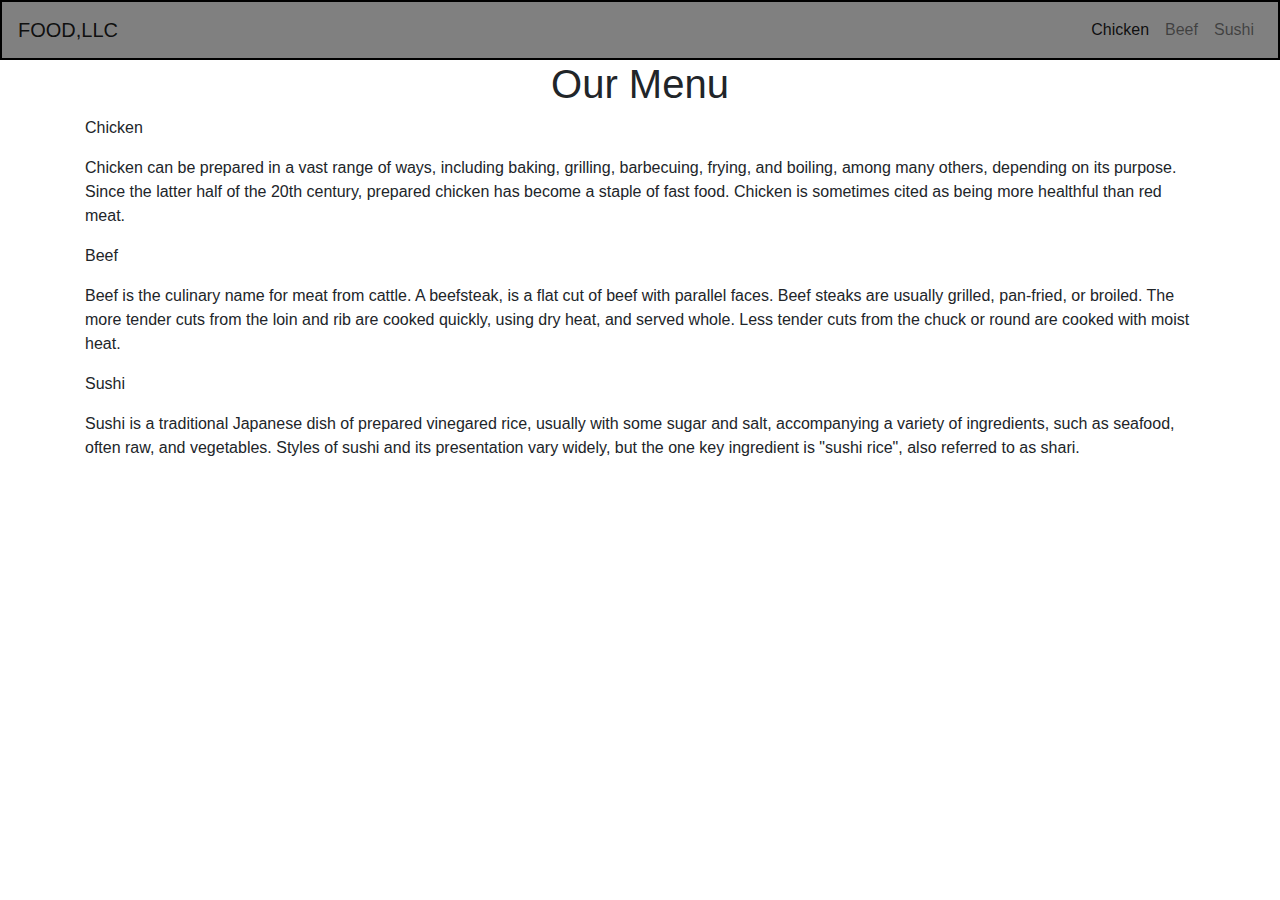
==== module3-solution/index.html @ ad75c91c "Create index.html" ====
<!doctype html>
<html lang="en">
  <head>
    <meta charset="utf-8">
    <meta http-equiv="X-UA-Compatible" content="IE=edge">
    <meta name="viewport" content="width=device-width, initial-scale=1">
    <title>Assignment solution for module 3</title>
    <meta name="viewport" content="width=device-width, initial-scale=1">
    <link rel="stylesheet" href="https://stackpath.bootstrapcdn.com/bootstrap/4.3.1/css/bootstrap.min.css"
        integrity="sha384-ggOyR0iXCbMQv3Xipma34MD+dH/1fQ784/j6cY/iJTQUOhcWr7x9JvoRxT2MZw1T" crossorigin="anonymous">
    <link rel="stylesheet" href="style.css">
</head>

<body>
    <header>
        <nav class="navbar navbar-expand-lg navbar-light" style="background-color: gray; border: 2px solid black;">
            <a class="navbar-brand" href="#">FOOD,LLC</a>
            <button class="navbar-toggler" style="border: black 2px solid;" type="button" data-toggle="collapse" data-target="#navbarNavAltMarkup"
                aria-controls="navbarNavAltMarkup" aria-expanded="false" aria-label="Toggle navigation">
                <span class="navbar-toggler-icon"></span>
            </button>

            <div class="collapse navbar-collapse justify-content-end" id="navbarNavAltMarkup">
                <div class="nav navbar-nav" id="nav-text">
                    <a class="nav-item nav-link active" href="#">Chicken<span class="sr-only">(current)</span></a>
                    <a class="nav-item nav-link" href="#"> <span class="hidden-md-up">Beef</span></a>
                    <a class="nav-item nav-link" href="#">Sushi</a>
                </div>
            </div>
        </nav>
    </header>

    <h1 class="heading-title text-center">Our Menu</h1>

    <div class="box">
        <div class="container item1">
            <section>
                <div id="chicken">
                    <p>Chicken</p>
                </div>
                <p>Chicken can be prepared in a vast range of ways, including baking, grilling, barbecuing, frying, and boiling, among many others, depending on its purpose. Since the latter half of the 20th century, prepared chicken has become a staple of fast food. Chicken is sometimes cited as being more healthful than red meat.</p>
            </section>
        </div>

        <div class="container item2">
            <section>
                <div id="beef">
                    <p>Beef</p>
                </div>
                <p>Beef is the culinary name for meat from cattle. A beefsteak, is a flat cut of beef with parallel faces. Beef steaks are usually grilled, pan-fried, or broiled. The more tender cuts from the loin and rib are cooked quickly, using dry heat, and served whole. Less tender cuts from the chuck or round are cooked with moist heat.</p>
            </section>
        </div>

        <div class="container item3">
            <section>
                <div id="sushi">
                    <p>Sushi</p>
                </div>
                <p>Sushi is a traditional Japanese dish of prepared vinegared rice, usually with some sugar and salt, accompanying a variety of ingredients, such as seafood, often raw, and vegetables. Styles of sushi and its presentation vary widely, but the one key ingredient is "sushi rice", also referred to as shari.</p>
            </section>
        </div>

    </div>



    <script src="https://code.jquery.com/jquery-3.3.1.slim.min.js"
        integrity="sha384-q8i/X+965DzO0rT7abK41JStQIAqVgRVzpbzo5smXKp4YfRvH+8abtTE1Pi6jizo" crossorigin="anonymous">
    </script>
    <script src="https://cdnjs.cloudflare.com/ajax/libs/popper.js/1.14.7/umd/popper.min.js"
        integrity="sha384-UO2eT0CpHqdSJQ6hJty5KVphtPhzWj9WO1clHTMGa3JDZwrnQq4sF86dIHNDz0W1" crossorigin="anonymous">
    </script>
    <script src="https://stackpath.bootstrapcdn.com/bootstrap/4.3.1/js/bootstrap.min.js"
        integrity="sha384-JjSmVgyd0p3pXB1rRibZUAYoIIy6OrQ6VrjIEaFf/nJGzIxFDsf4x0xIM+B07jRM" crossorigin="anonymous">
    </script>
</body>

</html>
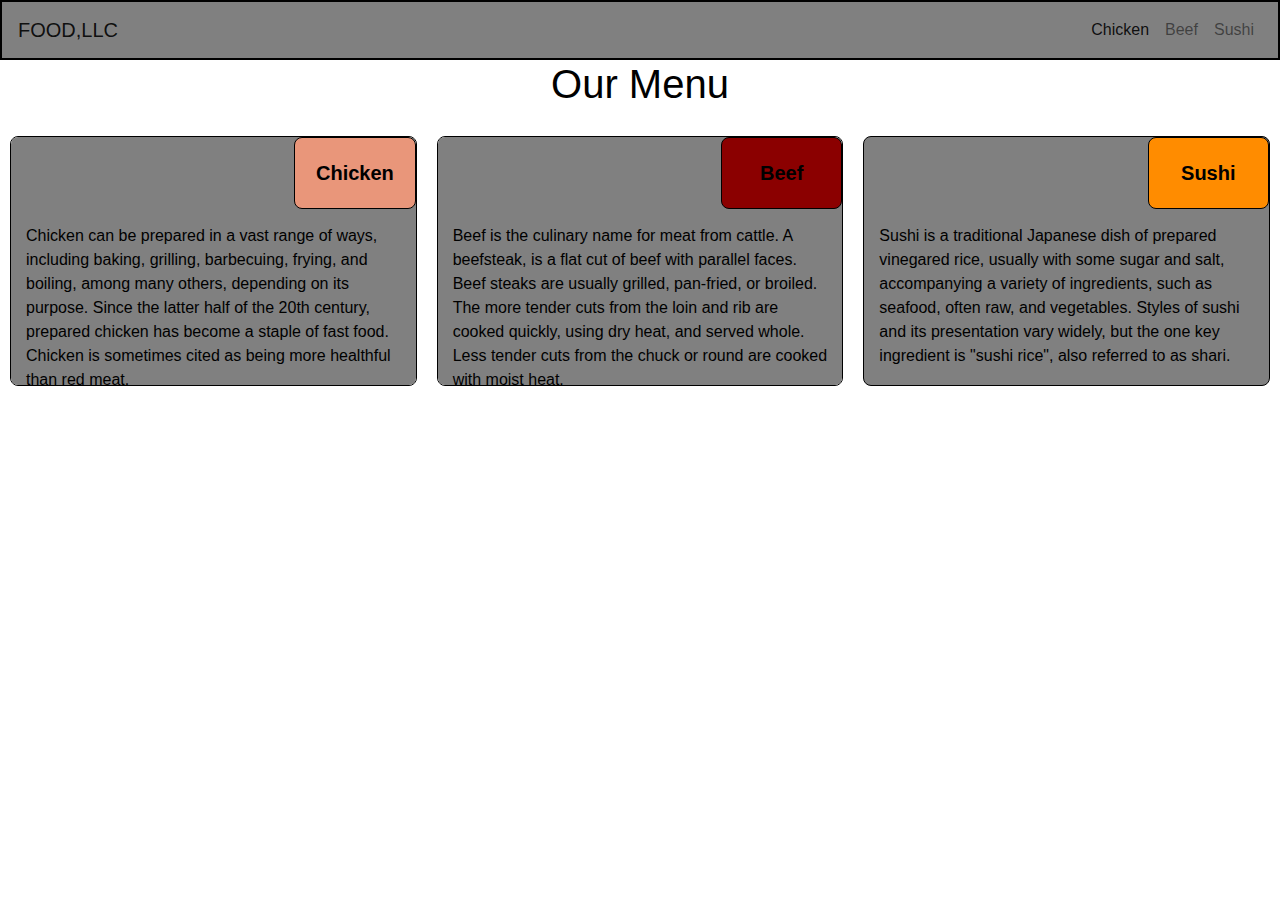
==== commit dcf9ae24: "Update index.html" ====
--- a/module3-solution/index.html
+++ b/module3-solution/index.html
@@ -8,7 +8,7 @@
     <meta name="viewport" content="width=device-width, initial-scale=1">
     <link rel="stylesheet" href="https://stackpath.bootstrapcdn.com/bootstrap/4.3.1/css/bootstrap.min.css"
         integrity="sha384-ggOyR0iXCbMQv3Xipma34MD+dH/1fQ784/j6cY/iJTQUOhcWr7x9JvoRxT2MZw1T" crossorigin="anonymous">
-    <link rel="stylesheet" href="style.css">
+    <link rel="stylesheet" href="CSS/style.css">
 </head>
 
 <body>
--- a/module3-solution/CSS/style.css
+++ b/module3-solution/CSS/style.css
@@ -0,0 +1,154 @@
+* {
+    box-sizing: border-box;
+}
+
+body {
+    font-family: 'Segoe UI', Tahoma, Geneva, Verdana, sans-serif;
+}
+
+.heading-title {
+    color: black;
+    /* text-align: center; */
+}
+
+.container {
+    border: none;
+	margin-left: auto;
+	margin-right: auto;
+	margin-top: 10px;
+	margin-bottom: 10px;
+	padding: 10px;
+}
+
+section {
+    border:	1px solid black;
+    background-color: gray;
+    border-radius: 0.5rem;
+	width: 100%;
+	height: 250px;
+	color: black;
+	position: relative;
+    overflow: auto;
+}
+
+#chicken {
+    border: 1px solid black;
+    border-radius: 0.5rem;
+	text-align: center;
+    width: 30%;
+	margin-left: 70%;
+	font-weight: bold;
+	font-size: 125%;
+	margin-bottom: 0;
+	margin-top: 0;
+	padding: 5px;
+	background-color:#E9967A;
+}
+
+#beef {
+    border: 1px solid black;
+    border-radius: 0.5rem;
+	text-align: center;
+    width: 30%;
+	margin-left: 70%;
+	font-weight: bold;
+	font-size: 125%;
+	margin-bottom: 0;
+	margin-top: 0;
+	padding: 5px;
+	background-color: #8B0000;
+}
+
+#sushi {
+    border: 1px solid black;
+    border-radius: 0.5rem;
+	text-align: center;
+    width: 30%;
+	margin-left: 70%;
+	font-weight: bold;
+	font-size: 125%;
+	margin-bottom: 0;
+	margin-top: 0;
+	padding: 5px;
+	background-color: #FF8C00;
+}
+
+p {
+    padding: 15px;
+    margin: 0;
+}
+
+/* Desktop view */
+@media(min-width: 992px) {
+    .box {
+        display: grid;
+        grid-template-columns: repeat(3, 1fr);
+        grid-template-rows: 1fr;
+        grid-auto-flow: row;
+    }
+
+    .item1 {
+        grid-column: 1;
+        grid-row: 1;
+    }
+
+    .item3 {
+        grid-column: 3;
+        grid-row: 1;
+    }
+}
+
+/* Tablet view */
+@media(min-width: 768px) and (max-width: 991px) {
+    .box {
+        display: grid;
+        grid-template-columns: repeat(2, 1fr);
+        grid-template-rows: repeat(2, 1fr);
+        grid-auto-flow: row;
+    }
+
+    .item1 {
+        grid-column: 1 / 2;
+        grid-row: 1 / 2;
+    }
+
+    .item2 {
+        grid-column: 2 / 3;
+        grid-row: 1 / 2;
+    }
+
+    .item3 {
+        grid-column: 1 / 3;
+        grid-row: 2 / 3;
+    }
+
+}
+
+/* Mobile view */
+@media (max-width: 768px) {
+    .box {
+        display: grid;
+        grid-template-columns: 1fr;
+        grid-template-rows: repeat(3, 1fr);
+        grid-auto-flow: column;
+    }
+
+    .item1 {
+        grid-column: 1;
+        grid-row: 1 / 2;
+    }
+
+    .item2 {
+        grid-column: 1;
+        grid-row: 2 / 3;
+    }
+
+    .item3 {
+        grid-column: 1;
+        grid-row: 3 / 4;
+    }
+}
+
+#nav-text a {
+    text-align: center;
+}
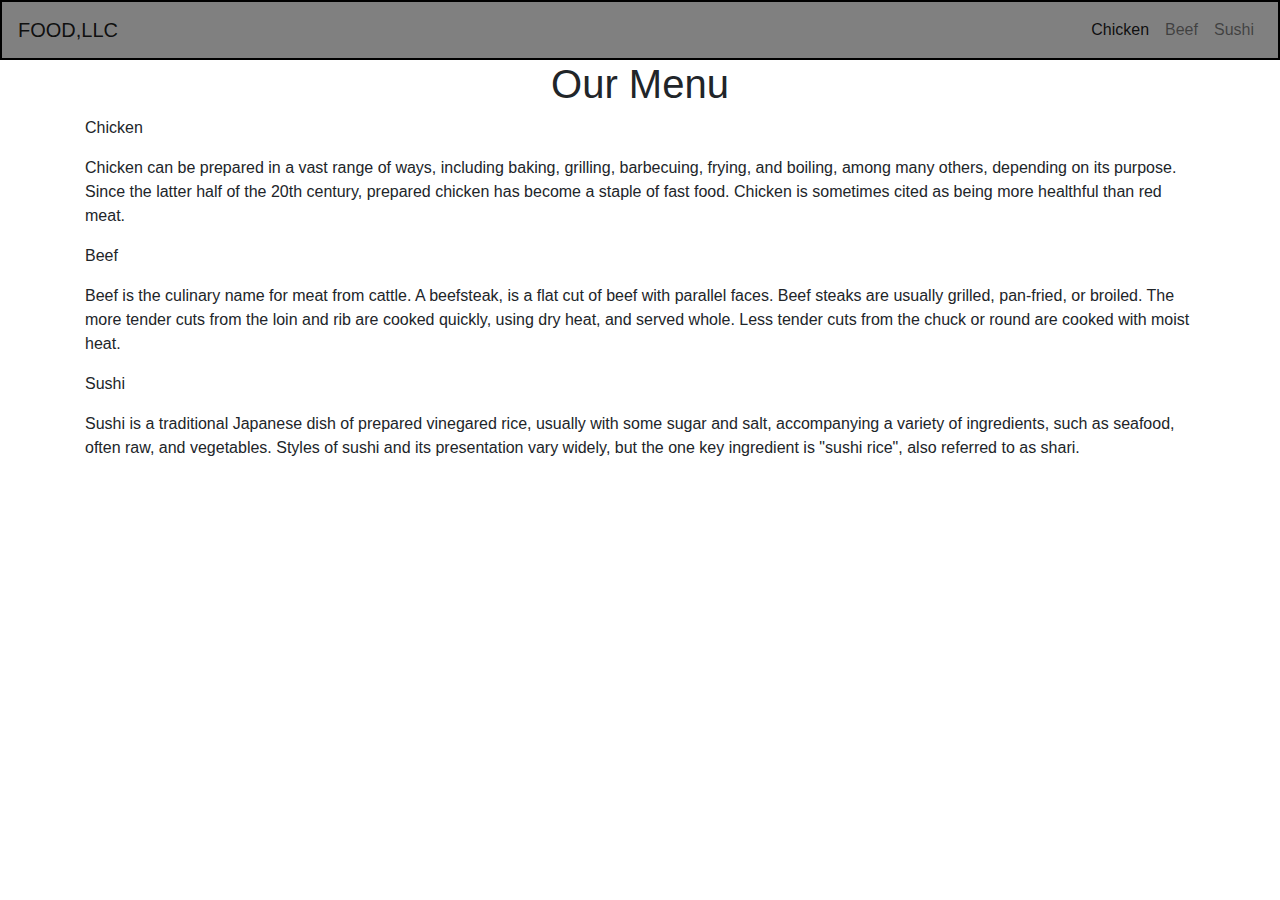
==== commit ba6db4c1: "Update index.html" ====
--- a/module3-solution/index.html
+++ b/module3-solution/index.html
@@ -8,7 +8,7 @@
     <meta name="viewport" content="width=device-width, initial-scale=1">
     <link rel="stylesheet" href="https://stackpath.bootstrapcdn.com/bootstrap/4.3.1/css/bootstrap.min.css"
         integrity="sha384-ggOyR0iXCbMQv3Xipma34MD+dH/1fQ784/j6cY/iJTQUOhcWr7x9JvoRxT2MZw1T" crossorigin="anonymous">
-    <link rel="stylesheet" href="CSS/style.css">
+    <link rel="stylesheet" href="css/style.css">
 </head>
 
 <body>
